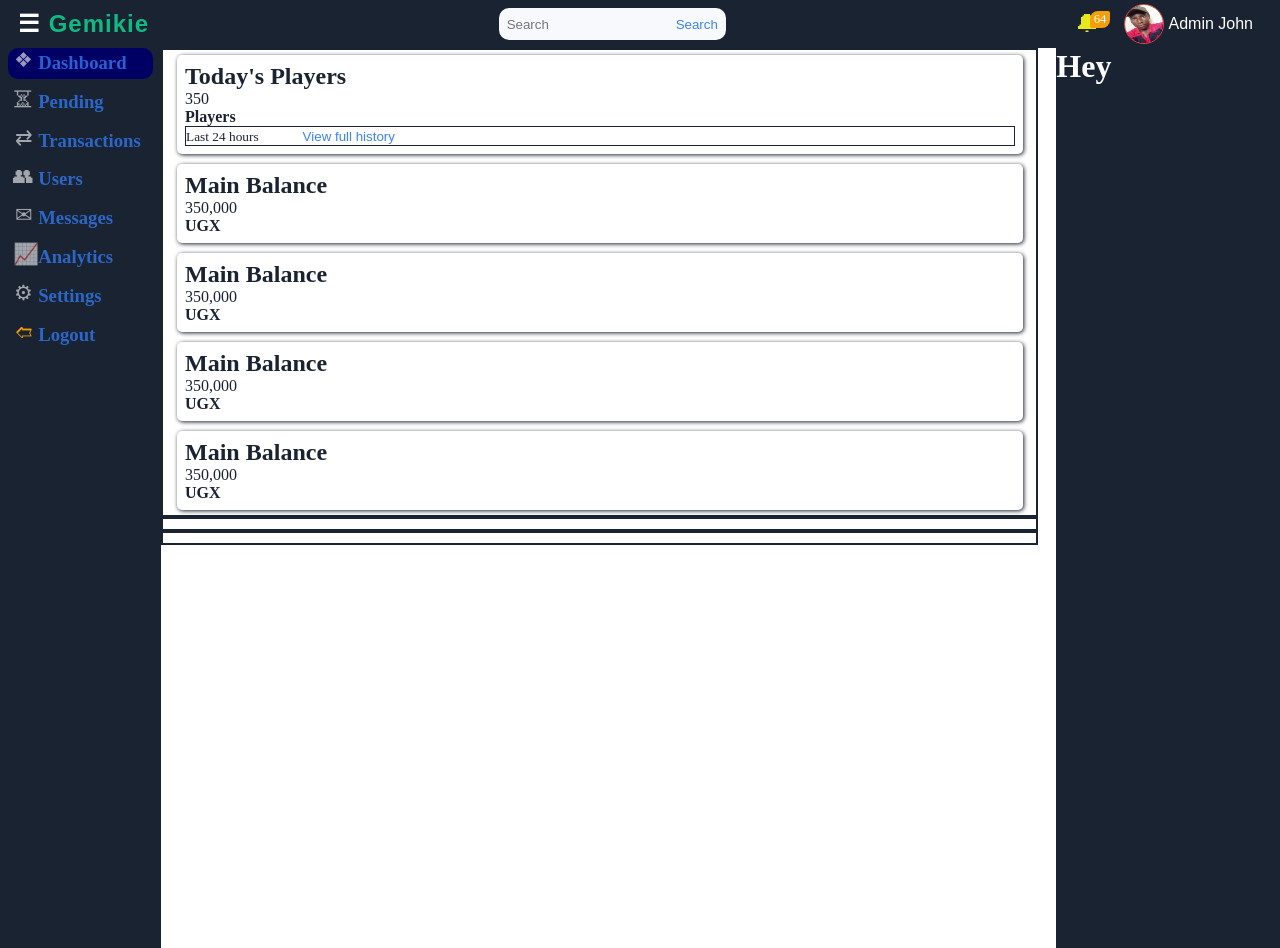
==== adminDashboard/index.html @ 57f24d82 "Innitial upload of Gemikie project This is the first upload. i'm goona add more features later on" ====
<!DOCTYPE html>
<head>
    <meta charset="UTF-8">
<meta name="viewport" content="width=device-width, initial-scale=1.0">
<meta http-equiv="X-UA-Compatible" content="ie=edge">
        <meta charset='UTF-8'>
    <title>Sticky header and sidebar</title>
    <link rel='stylesheet' href='style.css'>
</head>

<body>

        <header class='header'>

            <div class='header-left'>
                <div class='logo-div  side-by-side'>
                    <span class='logo' id='humburger'>☰</span>
                    <b>Gemikie</b>
                </div>
            </div>

            <div class='header-center side-by-side'>
                
                <div id='searchbar' class='searchbar'>
                    <input type='text' placeholder='Search'>
                    <button class='search-button'>Search</button>
                </div>
            </div>

            <div class='header-right'>
                <div class='bell-div' id='toggleNotifications'>
                    <p>64</p>
                <span class='bell'>&#x1F514;&#xFE0E;</span>
                </div>
                <img src='frontendImages/john.jpeg' alt='Profile pic'>
                <p class='user-role'>Admin John</p>
            </div>
            
        </header>

    <div class='main-container'>

        <aside class='sidebar' id='sidebar'>

            <div class='sidebar-buttons column-direction'>
                <a href='#' class='side-by-side active-sidebar-btn' id='dashboardButton'>
                    <span class='icon'>&#x2756;</span>
                    <h3>Dashboard</h3>
                </a>

                <a href='#' class='side-by-side' id='pendingButton'>
                    <span class='icon'>&#x23F3;&#xFE0E;</span>
                    <h3>Pending</h3>
                </a>

                <a href='#' class='side-by-side'>
                    <span class='icon'>&#x21C4;</span>
                    <h3>Transactions</h3>
                </a>

                <a href='#' class='side-by-side'>
                    <span class='icon'>&#x1F465;&#xFE0E;</span>
                    <h3>Users</h3>
                </a>

                <a href='#' class='side-by-side'>
                    <span class='icon'>&#x2709;</span>
                    <h3>Messages</h3>
                </a>

                <a href='#' class='side-by-side'>
                    <span class='icon'>&#x1F4C8;</span>
                    <h3>Analytics</h3>
                </a>

                <a href='#' class='side-by-side'>
                    <span class='icon'>&#x2699;</span>
                    <h3>Settings</h3>
                </a>

                <a href='#' class='side-by-side'>
                    <span class='icon' style='display: inline-block; transform: scaleX(-1); color: #f59e0b;'>&#x27B1;</span>
                    <h3>Logout</h3>
                </a>
            </div>
        </aside>

    <main class='main-middle'>
        <div class='surface-wrapper show-tab' id='dashboard''>
            <section class='middle-top'>

                <div class='h-div'>
                <h2>Today's Players</h2>
                <div class='side-by-side'>
                    <p class='balance' id='balance'>350</p>
                    <b>Players</b>
                </div>
                    <div class='last-div side-by-side'>
                        <small>Last 24 hours</small>
                        <button>View full history</button>
                    </div>
                    </div>
                
                <div class='h-div'>
                <h2>Main Balance</h2>
                <div class='side-by-side'>
                    <p class='balance' id='balance'>350,000</p>
                    <b>UGX</b>
                </div>
                    </div>

                <div class='h-div'>
                <h2>Main Balance</h2>
                <div class='side-by-side'>
                    <p class='balance' id='balance'>350,000</p>
                    <b>UGX</b>
                </div>
                    </div>

                <div class='h-div'>
                <h2>Main Balance</h2>
                <div class='side-by-side'>
                    <p class='balance' id='balance'>350,000</p>
                   <b>UGX</b>
                </div>
                    </div>

                <div class='h-div'>
                <h2>Main Balance</h2>
                <div class='side-by-side'>
                    <p class='balance' id='balance'>350,000</p>
                    <b>UGX</b>
                </div>
                    </div>
                
            </section>

            <section class='middle-center'>
                
            </section>

            <section class='middle-bottom'>
                
            </section>

        </div>

        <div id='pending' class='hide-tab'>
        <div class='tabs-area'>
            <h2>Pending Requests</h2>
            <div class='tabs'>
                <div class='tab' id='allReqs'>All</div>
                <div class='tab' id='withdrawBtn'>Withdraws</div>
                <div class='tab' id='depositsBtn'>Deposits</div>
            </div>
             </div>

            <div class='table-container'>
                <table id='pendingReqTable'>
                    <thead>
                        <tr class='table-row'>
                            <th>No.</th>
                            <th>User</th>
                            <th>Type</th>
                            <th>Amount</th>
                            <th>Phone</th>
                            <th>Names</th>
                            <th>Time</th>
                            <th>Action</th>
                        </tr>
                    </thead>

                    <tbody class='table-body'>
                        <td>1</td>
                        <td>
                            Jordan
                        </td>
                        <td>Withdraw</td>
                        <td style='font-weight: bold'>5,000</td>
                        <td>0748 339905</td>
                        <td>Wadri Ponzio</td>
                        <td>08:17</td>
                        <td>
                            <div class='action-buttons'>
                                <button class='accept-btn'>Approve</button>
                                <button class='reject-btn'>Reject</button>
                            </div>
                        </td>
                    </tbody>

                    <tbody class='table-body'>
                        <td>2</td>
                        <td>
                            Jordan
                        </td>
                        <td>Deposit</td>
                        <td>5,000</td>
                        <td>0748 339905</td>
                        <td>- - </td>
                        <td>08:17</td>
                        <td>
                            <div class='action-buttons'>
                                <button class='accept-btn'>Approve</button>
                                <button class='reject-btn'>Reject</button>
                            </div>
                        </td>
                    </tbody>
                </table>
            </div>

        <div class='phone-table-container'>
            
            <div class='mobile-table deposits'>
                <div class='box-1'>
                <p class='req-type' id='reqType'>Deposit</p>
                <p class='counter' id='reqCounter'>1</p>
                </div>

                <div class='row'>
                    <p>User</p>
                    <p>daniel01</p>
                </div>
                <div class='row'>
                    <p>Amout</p>
                    <p>12,000</p>
                </div>
                <div class='row'>
                    <p>Phone</p>
                    <p>0749 356 681</p>
                </div>

                <div class='row'>
                    <p>Time</p>
                    <p>06:10pm | 8 Jan 2027</p>
                </div>
                
                 <div class='action-buttons'>
                     <button class='accept-btn'>&#x2713; Approve</button>
                    <button class='reject-btn'>&#x2717; Reject</button>
                </div>
            </div>

            <div class='mobile-table withdraws'>
                <div class='box-1'>
                <p class='req-type' id='reqType'>Withdraw</p>
                <span class='counter' id='reqCounter'>2</span>
                </div>

                <div class='row'>
                    <p>User</p>
                    <p>kevo980</p>
                </div>

                <div class='row'>
                    <p>Amout</p>
                    <p>9,000</p>
                </div>
                <div class='row'>
                    <p>Phone</p>
                    <p>0749 339 905</p>
                </div>
                <div class='row'>
                    <p>Names</p>
                    <p>Wadri Ponzio</p>
                </div>
                <div class='row'>
                    <p>Time</p>
                    <p>04:16am <span class='date'>6 Jan 2027</span></p>
                </div>
                
                 <div class='action-buttons'>
                     <button class='accept-btn'>&#x2713; Approve</button>
                    <button class='reject-btn'>&#x2717; Reject</button>
                </div>
            </div>
            
        </div>
            </div>
            
       
    </main>
        
    <div class='main-right' id='notifications'>
       <h1>Hey</h1> 
    </div>
        
    </div>
    
    <script src='main.js'></script>
</body>
---- adminDashboard/style.css ----
* {
     padding: 0; 
     margin: 0; 
    /* text-decoration: none; */
     box-sizing: border-box; 
}

body {
    color: var(--text-primary);
    /* background-color: var(--bg-header); */
    overflow: hidden;
}

.hide-tab {
    display: none;
}

.show-tab {
    display: block;
}

:root {
   --color-primary: #3b82f6;
    --color-success: #10b981;
    --color-warning: #f59e0b;
    --color-dangr: #ef4444;
    --bg-main: #f8f9fc;
    --bg-surface: #ffffff;
    --bg-header: #1a2332;
    --text-primary: #1a2332;
    --text-secondary: #6b7a8f;
    --link-color: rgba(49, 120, 236, 0.8);
    --link-hover-bg: rgba(255, 255, 255, 0.1);
    --link-hover-color: rgba(59, 130, 246, 0.8);
    --button-color: white;       
}

.main-container {
   display: flex;
    height: 100vh;
    overflow-y: auto;
}

.header {
    border: 2px solid;
    display: flex;
    height: 3rem;
    overflow: hidden;
    flex-wrap: nowrap;
    gap: 10px;
    width: 100%;
    background-color: var(--bg-header);
    position: sticky;
    top: 0;
    left: 0;
    z-index: 100;
}

.header > * {
    flex-shrink: ;
    border: 1px solid red;
    display: flex;
    align-items: center;
}

.header div {
    
}

.header-left {
    color: var(--color-success);
    display: flex;
    padding-left: 1rem;
    font-family: sans-serif;
    letter-spacing: 1px;
    border: none;
    flex-wrap: nowrap;
    font-size: 1.5rem;
}

.header-left .logo-div .logo {
   /* border: 1px solid; */
    font-weight: 700;
    color: var(--bg-surface);
    font-size: 1.5rem;
}

.header-left .logo-div .logo:hover {
    cursor: pointer;
    color: rgba(200,200,200.8);
}

.header-center {
    margin: auto;
    border-radius: 10px;
    background: var(--bg-main);
    border: none;
    padding: 0 0.5rem;
}

.header-right {
    gap: 4px;
    padding-right: 5px;
    border: none;
}

.header-right .bell-div {
    position: relative;
    width: 35px;
    margin-right: 10px;
}

.bell-div:hover {
    cursor: pointer;
}

.header-right .bell-div p {
    background-color: var(--color-warning);
    position: absolute;
    right: 0;
    color: white;
    padding: 1px 4px;
    font-size: 0.8rem;
    border-radius: 8px 2px;
}

.header-right  .bell {
    font-size: 1.5rem;
    color: rgba(255,255,25,0.9);
}

img {
    width: 40px;
    height: 40px;
    border-radius: 50%;
    border: 1px solid var(--color-dangr);
}

.user-role {
    color: white;
    font-family: sans-serif;
    padding-right: 20px;
}

.searchbar {
    /* background-color: white; */
    /* width: 100%; */
    /* border-radius: 40px; */
  /*  border: 2px solid blue; */
    display: flex;
    height: 2rem;
}

.searchbar input {
    width: 100%;
    border: none;
    background: none;
}

.searchbar input:focus {
    outline: none;
}

.searchbar button {
    /* margin-left: -30px; */
    border: none;
    color: var(--color-primary);
    background: none;
}

.main-middle {
    width: 100%;
}

.side-by-side {
    /* display: flex; */
    /* justify-content: space-between; */
    /* align-items: center; */
}

.column-direction {
    display: flex;
    flex-direction: column;
}

.header-left {
    
}

.sidebar {
     background-color: var(--bg-header); 
     padding: 0 0.5rem; 
    overflow-x: hidden; 
    z-index: 99;
    width: 14rem;
    position: sticky;
    top: 0rem;
    align-self: flex-start; 
    height: 100vh;
    transform: translateX(0);
    transition: 0.3s ease;
}

.main-right {
    width: 20rem;
    position: sticky;
    top: 0rem;
    background-color: var(--bg-header);
    color: white;
    transform: translateY(0);
    transition: 0.3s ease;
}

.sidebar-buttons {
    display: flex;
    gap: 0.5rem;
}


.sidebar .side-by-side {
    display: flex;
    text-decoration: none;
    justify-content: flex-start;
   /* border: 2px solid; */
    color: var(--link-color);
    padding: 0 0 0.3rem 0.3rem;
    transition: all 0.2s ease;
}

.sidebar a:hover {
    background-color: var(--link-hover-bg);
    color: var(--link-hover-color);
    padding-left: 0.4rem;
}

.sidebar .side-by-side:active {
    transform: scale(0.98);
}

.sidebar .side-by-side h3 {
    margin-top: 4px;
    margin-left: 3px;
}

.sidebar .side-by-side .icon {
     font-size: 1.3rem;
    color: rgba(255,255,255,0.6);
     /* border: 1px solid rgba(200, 200, 255, 1); */
    width: 1.4rem;
    text-align: center;
}

.active-sidebar-btn {
   /* border: 1px solid rgba(200, 200, 255, 1); */
    background-color: rgba(0, 0, 100, 1);
    border-radius: 10px;
    
}
/*
.surface-wrapper section .h-div {
    width: 100%;
    height: 100vh;
    padding: 1rem;
    display: flex;
    overflow: auto;
    gap: 1rem;
} */

.surface-wrapper section {
    display: flex;
    justify-content: space-between;
    gap: 10px;
    width: 98%;
    flex-wrap: wrap;
    align-items: center;
    padding: 5px;
    border: 2px solid;
}

.surface-wrapper .middle-top {
    display: flex;
    justify-content: flex-start;
    gap: 10px;
}

.surface-wrapper section .h-div{
    height: auto;
    min-width: 20%;
    overflow: hidden;
    display: block;
    background-color: var(--bg-surface);
    padding: 0.5rem;
    box-shadow: 1px 1px 4px;
    border-radius: 5px;
}


.surface-wrapper section .h-div div {
    justify-content: flex-start;
}

.last-div {
    border: 1px solid;
}

.last-div button {
    border: none;
    margin-left: 40px;
    color: var(--color-primary);
    background: none;
}


    .surface-wrapper .middle-top {
    display: flex;
    justify-content: flex-start;
    gap: 10px;
    align-items: center;
    flex-direction: column;
}

    .surface-wrapper .middle-top .h-div {
        width: 98%;
    }
    
}

.tabs-area {
    background-color: var(--bg-main);
    padding: 100px;
    margin-top: rem;
}

.tabs {
   /* border: 2px solid; */
    padding: 0 0rem;
    display: flex;
    padding: 0 0.5rem;
}

.tabs-area h2 {
    text-align: center;
   /* border: 1px solid; */
    font-weight: 900;
    color: var(--color-warning);
    font-size: 28px;
    margin: 4px 0;
}

.tab {
   /* border: 1px solid; */
    width: 100%;
    text-align: center;
    font-weight: 400;
    font-family: sans-serif;
    font-size: 1.2rem;
    color: var(--text-primary);
    margin-bottom: 4px;
    transition: all 0.2s ease;
    padding: 5px 0;
}

.tab:hover {
    cursor: pointer;
    color: white;
    transform: scale(0.98);
    background-color: rgba(0, 0, 100, 0.2);
    
}

.tab:active {
    transform: scale(0.99);
    background-color: rgba(0, 0, 100, 1);
}

.active-tab {
    font-weight: 500;
    font-size: 1.2rem;
    color: white;
    background-color: rgba(0, 0, 100, 0.5);
}

.table-container {
    padding: 1rem;
    
}

table {
   /* border: 2px solid; */
    width: 100%;
    text-align: left;
    box-shadow: 1px 1px 8px;
    padding: 8px;
    border-radius: 10px 10px 10px 10px;
    background-color: var(--bg-surface);
    min-height: auto;
    margin-bottom: 2rem;
}

thead tr {
    color: var(--text-secondary);
}

.action-buttons {
  /*  border: 2px solid; */
    display: flex;
    gap: 9px;
}

table td {
    padding: 8px 8px;
   /* border-bottom: 1px solid rgba(0, 0, 0, 0.2); */
   /* border: 2px solid; */
   /* width: 100%; */
    background-color: var(--bg-main);
    color: var(--bg-header);
    transition: all 0.1s ease;
}

.scroll-wrapper {
    /*
    display: block;
    white-space: nowrap;
    overflow: auto;
    max-width: 50%; */
}

.table-body {
    display: none;
}

td .action-buttons button {
    padding: 0.2rem 0.6rem;
    background: none;
    border: none;
    color: ;
    border-radius: 5px;
    font-size: 0.9rem;
    color: white;
    font-weight: 300;
    transition: all 0.2s ease;
}

tbody tr:hover td {
    background-color: rgba(0, 0, 100, 0.3);
    color: rgba(0, 0, 100, 1);
     border-radius: 2px;
    font-weight: 600;
}


td .action-buttons button:hover {
    cursor: pointer;
    transform: scale(0.98);
}

td .action-buttons button:active {
    transform: scale(0.96);
}

td .action-buttons .reject-btn:hover {
    background-color: rgb(209, 38, 39);
}

td .action-buttons .accept-btn:hover{
    background-color: rgb(0, 165, 109);
}

td .action-buttons .accept-btn {
    background-color: var(--color-success);
}

td .action-buttons .reject-btn {
    background-color: var(--color-dangr);
}


.table-row {
    
}

.mobile-table {
    display: none;
}


.hidden {
    transform: translateX(-100%);
    transition: 0.3s ease
}

.hide-notification-bar {
    transform: translateY(-100%);
}


@media (max-width: 720px) {
    .main-container {
      position: relative;
        
    }

    .user-role {
        display: none;
    }
    

    .mobile-table {
    display: block;
}

    .logo-div b {
        display: none;
    }

    .logo-div .logo {
        font-size: 1.5rem;
    }

    .sidebar {
        width-max: 50%;
        transform: translateX(0);  
    }

    #sidebar:not(.hidden){
        transform: translateX(-100%);
    }

    .main-right {
        background: rgba(0,0,100,0.8);
        z-index: 98;
        right: 0;
        top: 0;
        width: 70%;
        height: 100vh;
        color: white;
        transform: translateY(0);

        backdrop-filter: blur(4px);
      /*  border: px solid rgba(255,255,255,0.25);
        box-shadow: 0 8px 32px 0 rgba(0,0,0,0.2); */
    }

    .main-right:not(.hide-notification-bar){
        transform: translateY(-100%);
    }

    .main-right, .sidebar {
        position: fixed;
        padding-top: 3rem;
    }
    
    .table-container{
        display: none;
    }

    .phone-table-container {
        background-color: var(--bg-surface);
        min-height: calc(100vh - 3rem);
        display: flex;
        flex-direction: column;
        gap: 1.5rem;
        padding: 0.5rem;
        align-items: center;
    }

    .mobile-table {
       /* border: 2px solid; */
        width: 80%;
        background-color: white;
        padding: 0px;
        border-radius: 15px;
        box-shadow: 4px 1px  12px rgba(0,0,0,0.5);
        overflow: hidden;
    }

    .mobile-table div {
        display: flex;
        justify-content: space-between;
        overflow: auto;
    }

    .mobile-table .box-1 {
       /* border: 1px solid; */
        justify-content: flex-start;
        font-size: 1.2rem;
        padding-bottom: 5px;
    }

    .mobile-table .box-1 .req-type {
        width: 80%;
        /* border: 1px solid; */
        text-align: center;
        color: var(--color-primary);
        letter-spacing: 1px;
        font-weight: 600;
    }

    .mobile-table .box-1 .counter {
        text-align: center;
        color: white;
        font-weight: 700;
        flex: 1;
        background-color: var(--color-primary);
        
    }

    .mobile-table .row {
        justify-content: flex-start;
        
    }

    .mobile-table .row p {
        margin-bottom: 10px;
        border-bottom: 1px solid rgba(0,0,0,0.1);
        background-color: var(--bg-main);
    }

    .mobile-table .row > :first-child {
        color: var(--text-secondary);
        width: 30%;
        padding-left: 5px
    }

    .mobile-table .row > :nth-child(2) {
        flex: 1;
        color: rgba(0,0,0,0.7);
        font-family: sans-serif;
        font-weight: bold;
        font-size: 1.08rem;
        overflow-x: auto;
    }

    .mobile-table .action-buttons { 
        justify-content: center;
        gap: 2.5rem;
        margin-bottom: 0.5rem;
    }

    .action-buttons button {
    padding: 0.4rem 0.9rem;
    background: none;
    border: none;
    color: ;
    border-radius: 5px;
    font-size: 0.9rem;
    color: white;
    font-weight: 300;
    transition: all 0.2s ease;
}

  .action-buttons  .reject-btn {
        background-color: rgb(209, 38, 39);
     
    }

    .action-buttons .accept-btn {
    background-color: var(--color-success);
}

    .action-buttons .accept-btn:hover{
    background-color: rgb(0, 165, 109);
        cursor: pointer;
}

    .action-buttons  .reject-btn:hover {
        background-color: rgb(159, 38, 39);
        cursor: pointer;
    }

    .action-buttons .accept-btn:active, .action-buttons  .reject-btn:active {
        transform: scale(0.97);
    }
}
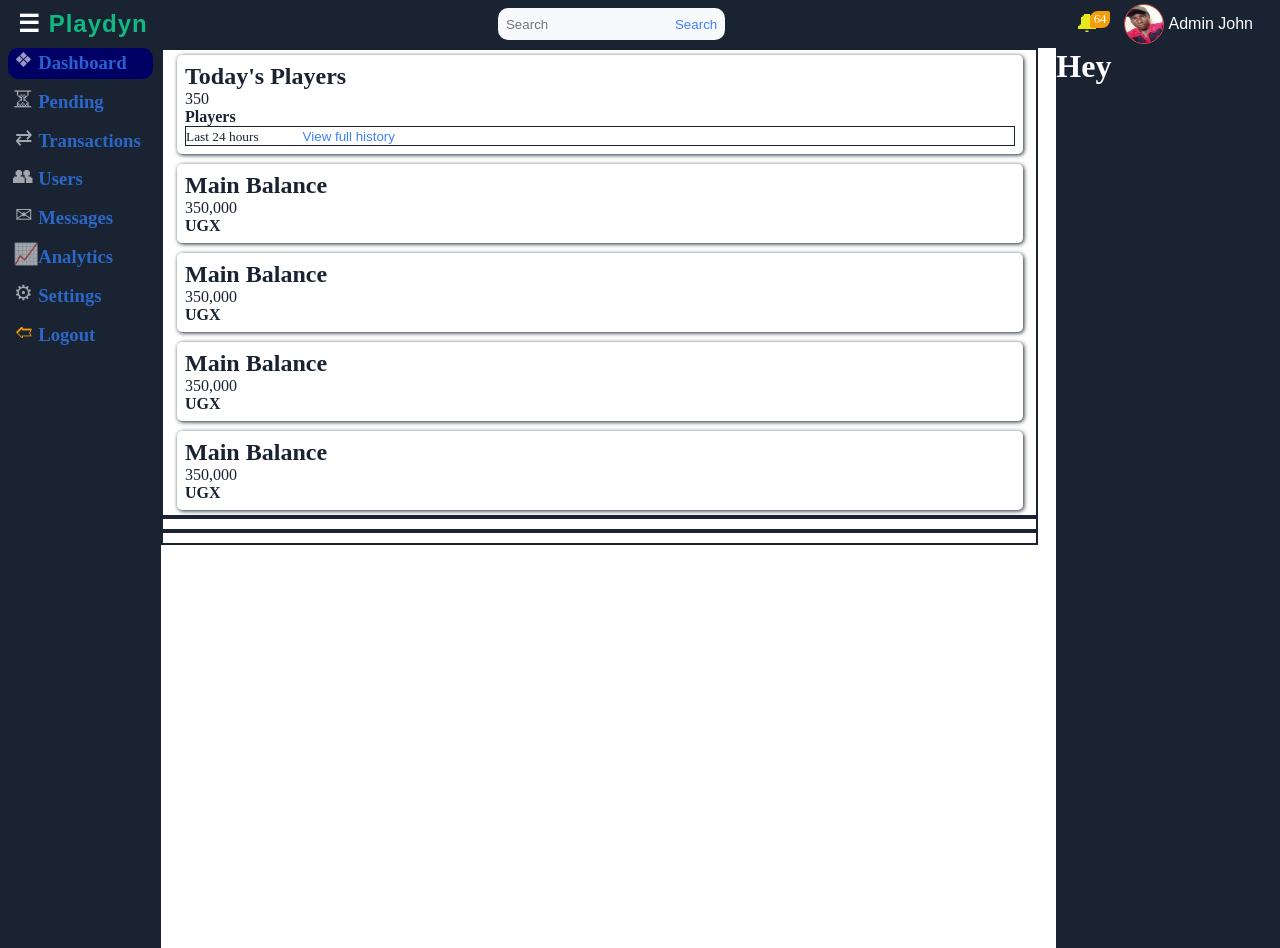
==== commit ea70fe37: "Change brand name from 'Gemikie' to 'Playdyn'" ====
--- a/adminDashboard/index.html
+++ b/adminDashboard/index.html
@@ -15,7 +15,7 @@
             <div class='header-left'>
                 <div class='logo-div  side-by-side'>
                     <span class='logo' id='humburger'>☰</span>
-                    <b>Gemikie</b>
+                    <b>Playdyn</b>
                 </div>
             </div>
 
@@ -210,7 +210,7 @@
 
         <div class='phone-table-container'>
             
-            <div class='mobile-table deposits'>
+            <div class='mobile-table deposits' style='display: none;'>
                 <div class='box-1'>
                 <p class='req-type' id='reqType'>Deposit</p>
                 <p class='counter' id='reqCounter'>1</p>
@@ -240,7 +240,7 @@
                 </div>
             </div>
 
-            <div class='mobile-table withdraws'>
+            <div class='mobile-table withdraws' style='display: none;' >
                 <div class='box-1'>
                 <p class='req-type' id='reqType'>Withdraw</p>
                 <span class='counter' id='reqCounter'>2</span>
@@ -287,4 +287,4 @@
     </div>
     
     <script src='main.js'></script>
-</body>+</body>
